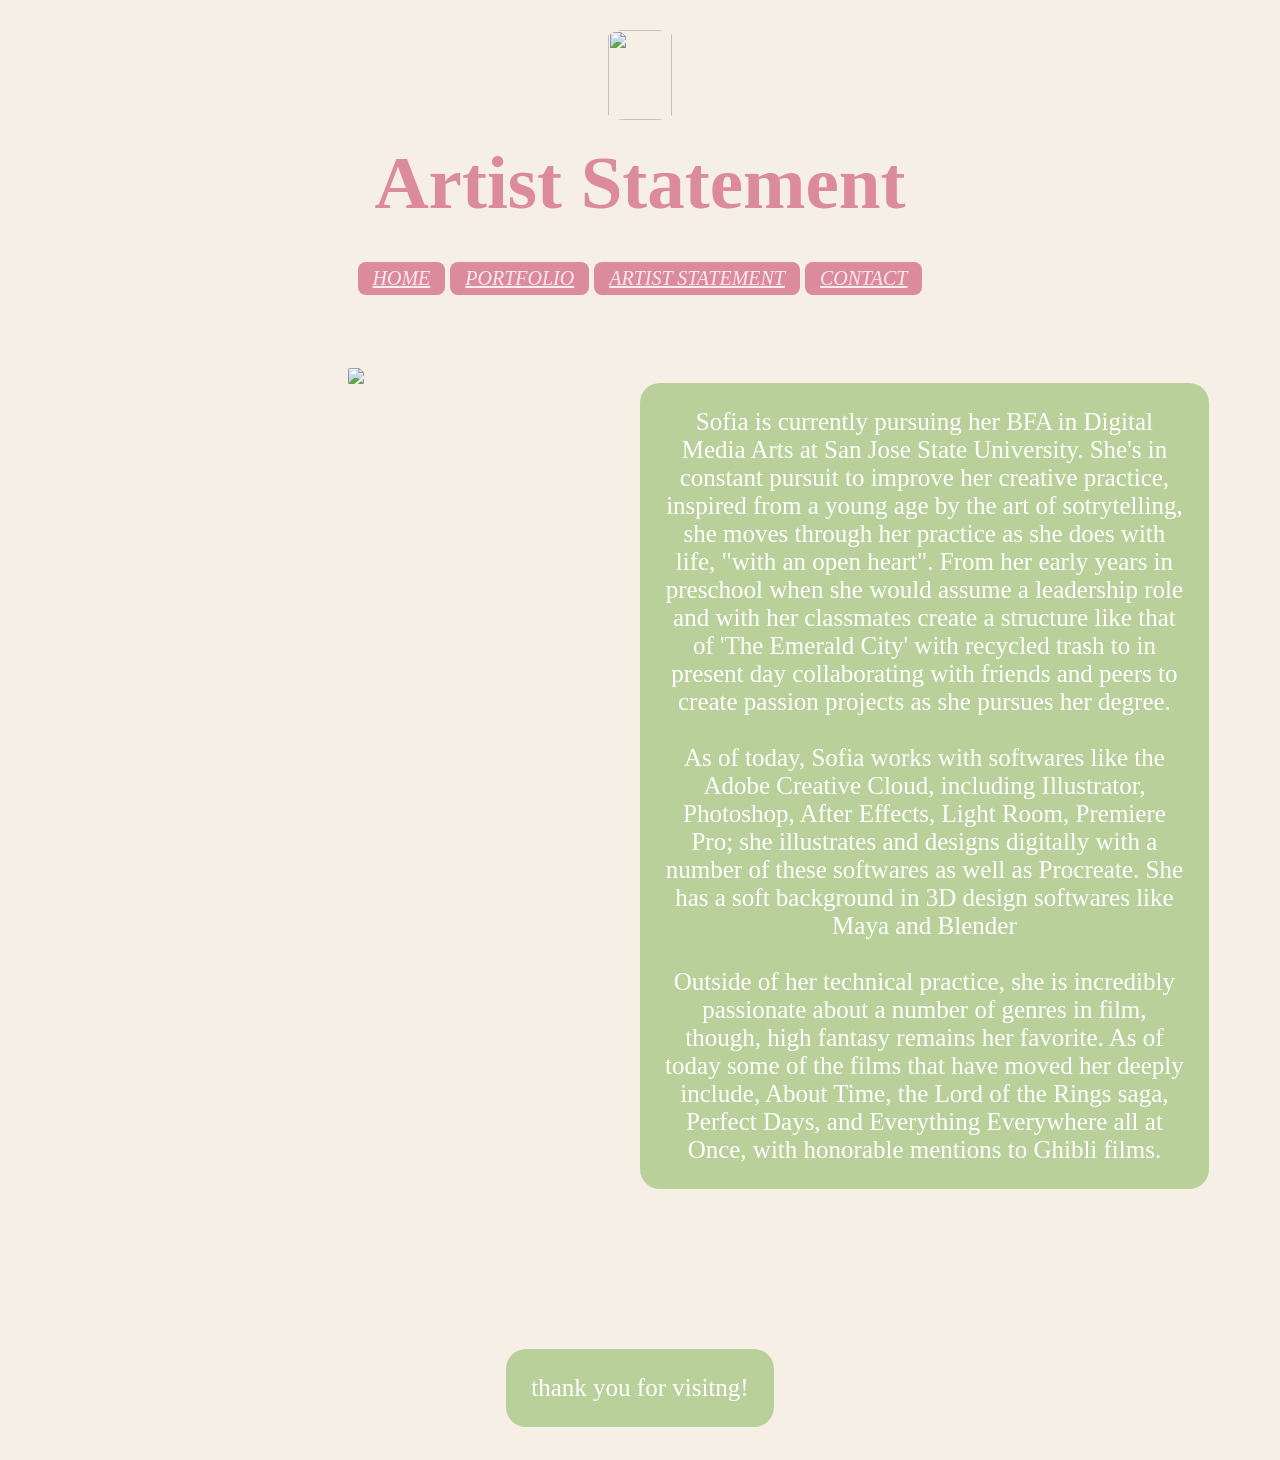
==== about.html @ cc98e788 "Add files via upload" ====
<!DOCTYPE html>
<html>
    <head>
        <link rel="stylesheet" href="Style.css">
        <link rel="icon" href="img/logo.png">

    </head>

    <div class="logo">
            <img src="img/logo.png">
        
        </div>

    <body>
       <header>
        <h1>
            Artist Statement 
        </h1>


         <br>
        </br>

         <nav>
            <a href="web-1.html" class="button"><i> HOME </i></a>
            <a href="work.html" class="button"> <i> PORTFOLIO </i></a>
            <a href="about.html" class="button"><i> ARTIST STATEMENT </i></a>
            <a href="contact.html" class="button"><i> CONTACT </i></a>
            <!-- <a href="artist-statement.html" class="button"><i> ARTIST STATEMENT </i></a> -->

        </nav>

        <div class="about-section">
            <img src="img/pfp.jpeg" class="profile-pic">

        <div class = text >
        
            <!-- <h2 class="hello">
                hello! -->
            </h2>
        <p class="text-banner">
             Sofia is currently pursuing her BFA in Digital Media Arts at San Jose State 
             University. She's in constant pursuit to improve her creative practice, inspired from a 
             young age by the art of sotrytelling, she moves through her practice as she does with life, 
             "with an open heart". From her early years 
             in preschool when she would assume a leadership role and with her classmates 
             create a structure like that of 'The Emerald City' with recycled trash to in present day collaborating 
             with friends and peers to create passion projects as she pursues her degree. 

             <br>
             <br>

             As of today, Sofia works with softwares like the Adobe Creative Cloud, including Illustrator,
             Photoshop, After Effects, Light Room, Premiere Pro; she illustrates and designs digitally with a 
             number of these softwares as well as Procreate. She has a soft background in 3D design softwares
             like Maya and Blender 

             <br>
             <br>

             Outside of her technical practice, she is incredibly passionate about a number of genres in film, though, 
             high fantasy remains her favorite. As of today some of the films that have moved her deeply include, About Time,
             the Lord of the Rings saga, Perfect Days, and Everything Everywhere all at Once, with honorable mentions to Ghibli
             films. 
            

        </p> 
    
        </div>
    
       </header>
    </body> 

     <br>
     </br>

        <p class="text-banner">
        thank you for visitng!
        </p>
</html>
---- Style.css ----
:root {
  --chocolate-brown: #371c07;
  --slight-brown: #573317;
  --faint-brown: #aa8981;
  --warm-pink: #ffcccc;
  --pale-pink: #ffeaef;
  --glow-pink: #db8b99;
  --body-font: "Bako";
}

/* -------- BUTTON ------------ */
.button{
    display: inline-block;
    font-family: 'take';
    font-weight: 100px;
    border: 6px;
    padding: 5px 15px;
    background: #db8b99;
    color: #ffeaef;
    font-size: 20px;
    border-radius: 8px;
    cursor: pointer;

    transition: all 0.3s ease;
}
.button:hover{ 
    background: #c8de9d;
    transform: translateY(-2px);
}
.button:active{
    background: #573317;
}
@font-face {
    font-family: "take";
    src: url('/fonts/take.otf')
}
/* @font-face {
    font-family: 'Love';
    src: url(fonts/Loverine.otf);
} */
@font-face {
    font-family: 'spark';
    src: url(fonts/sparkling.ttf);
}

@font-face {
    font-family: 'again';
    src: url(fonts/against.otf);
}

.hero  {
  background-size: cover;
  background-position: center;
  height: 80vh;

  display: flex;
  align-items: center;
  justify-content: center;
  text-align: center;

  position: relative;
}

.hero::before {
  content: "";
  position: absolute;
  inset: 0;
  background: rgba(0, 0, 0, 0.25);
}

.hero-text {
  position: relative;
  color: white;
}

body {
    font-family: 'Love';
    font-size: 20px;
    background-color: #f5efe6;
    background-size: 100%;
    text-align: center;
    }

.nav-bar{
        font-size: 20px;
        display: flex;
        justify-content: center;
        align-items: center;
        gap: 15px;
        margin-bottom: 30px;
        margin-top: 5px;
        flex-wrap: wrap;
    }

h1{
    text-align: center;
    font-size: 75px;
    font-family: 'spark';
    color: #db8b99;
    margin-bottom: -10px;
    
    }

h2{
    /* letter-spacing: 2px; */
    font-size: 28px;
    font-family: 'take';
    color: #db8b99;
    margin-top: 0px;
    margin-bottom: 40px;
}
h3{
  font-size: 50px;
}

.home-h3{
    text-align: center;
   text-shadow: 2px 2px 4px #57331712;
    font-size: 30px;
    font-family: 'again';
    color: #ffffff;
    margin-top: 60px;
    margin-bottom: 60px;
    
    }

p{
    font-family: "take";
    font-size: 30px;
    color: #ffffff;
    /* text-shadow: 1.5px 1.5px 2.5px #86a050;  */
    padding-right: 10%;
    padding-left: 10%;
}

img{
    width: 70%;
    height: 100%;
    border-radius: 30px;
    justify-content: center;
}
img:hover{
     /* width: 80%;  */
    transform: scale(1.05);
    transition: transform 0.9s ease;
}

.logo {
  width: 130px;
  height: 90px;
  margin: 0 auto 0 auto ;
  margin-bottom: -30px;
  margin-top: 30px;
  display: block;

}

.logo:hover {
 transform: none;
 filter: none;
}

.intro {

  background-image: url(img/bg9.jpg); 
  background-size: 100%;
  background-repeat: no-repeat;

  padding: 10px 20%;

  text-align: center;
  font-size: 80px;
  color: #ffffff;

}
/* --------- ABOUT SECTION DIV  ---------- */

.about-section {
  column-count: 2;         
  column-gap: 0%; 
  padding: 5%;
}
.profile-pic {   
  border-radius: 10%; 
  max-width: 100%; 
  height: auto;  
  box-shadow: #371c07;
  margin-top: 10px;
  margin-bottom: 15px;
}
.profile-pic:hover {
  transform: none;
  filter: none;
}


/* ------------------ GALLERY ( ART SECTION ) ------------------ */

.portfolio-section {
  margin-bottom: 3rem; 
}

.portfolio-section h1 {
  margin-bottom: 1rem;
  text-align: center; 
  display: block;
}

.gallery {
  column-count: 3;         
  column-gap: 4%; 
  padding: 0 10%;

}

.photography-gallery {
  column-count: 3;         
  column-gap: 4%; 
  padding-left: 10%;
  padding-right: 10%;

}

.photography-gallery img {
  width: 100%;
  height: 100%;
  object-fit: cover;
  border-radius: 20px;
  margin-bottom: 3rem;
  margin-bottom: 1.5rem;
} 

.gallery img {
  width: 100%;
  height: 250px;
  object-fit: cover;
  border-radius: 20px;
  margin-bottom: 3rem;
  margin-bottom: 1.5rem;
  display: block;
}

.work-h2 {
    font-family: "again";
    font-size: 200%;
    color: #db8b99;
    margin: 60px 0 20px;
}

.work-h3{
  font-family: "take";
  font-size: 110%;
  color: #db8b99;
}

/* ----- GALLERY TEXT ITEMS -------- */

.gallery-item {
  position: relative;
  overflow: hidden;

}

.gallery-item img {
  width: 100%;
  height: 100%;
  object-fit: cover;
  transition: transform .4s ease;
  border-radius: 20px;
  position: relative;
  z-index: 1;
}

.gallery-item:hover img {
  transform: scale(1.05);
}

/* Overlay layer */
.overlay {
  position: absolute;
  top: 0;
  left: 0;
  width: 100%;
  height: 100%;
  color: white;
  display: flex;
  flex-direction: column;
  justify-content: center;
  align-items: center;
  padding: 15px;
  text-align: center;

  opacity: 0;
  transition: opacity .3s ease;
  border-radius: 20px;

  background: rgba(0,0,0,0.35);
  backdrop-filter: blur(2px);
  z-index: 2;
}

.gallery-item:hover .overlay {
  opacity: 1;
  cursor: pointer;
}

.video-thumb {
    width: 100%;
    height: 100%;
    border-radius: 20px;
    object-fit: cover;
}

.video-thumb:hover {
    transform: scale(1.05);
    transition: transform 0.4s ease;
    cursor: pointer;
}

.overlay h3 {
  margin: 0 0 5px;
  font-size: 100%;
  justify-content: center;
}
.overlay p {
  font-size: 100%;
  margin: 0;
}


/* ------ TEXT BANNER + H2  ( ABOUT / CONTACT SECTION )--------  */
.text-banner {
  font-family: take;
  font-size: 25px;
  background-color: #b9d09a;   
  padding: 1em 1em;
  border-radius: 20px;
  display: inline-block;
}

.hello {
    font-size: 250%;
    margin-bottom: .5%;
}


/* ------ CONTACT ------ */

.contact-section {
  align-items: center;
  display: flex;
  flex-direction: column;
  gap: .5rem;          
  margin-top: 2rem;
}

.contact-item {
  display: flex;
  align-items: center; 
  gap: 0.75rem;        
}

.contact-icon {
  width: 50px;   
  height: 50px;
  object-fit: contain;
}

.contact-text {
    font-size: 25px;
    color: #e0a3bb;
    background-color: #ffd6e6;   
  /* padding: .5em .5em; */
  margin: 10px;
  border-radius: 20px;
  display: inline-block;  
   
}

/* ------------ HOME CARDS -------------- */

.featured {
  display: flex;
  justify-content: center;
  gap: 5px;
  padding: 30px 0%;
  flex-wrap: nowrap;
}

.card {
  width: 100%;
  height: 100%;
  text-align: center;
  transition: transform 0.3s ease;
}

.card:hover {
  transform: translateY(-8px);
}

.card-title {
  margin-top: 10px;
  font-size: 20px;
  letter-spacing: 1px;
  color: #573317;
}


/* ------- LIGHTBOX --------- */
.lightbox {
  position: fixed;
  top: 0;
  left: 0;
  width: 100%;
  height: 100%;
  background: rgba(0,0,0,0.8);

  display: none;
  align-items: center;
  justify-content: center;
  z-index: 1000;

  display: none;

}

.lightbox-content {
  display: flex;
  align-items: center;
  gap: 20px; /* space between image and description */
  max-width: 90%;
}

.lightbox-img {
  max-width: 70vw;    /* width relative to viewport */
  max-height: 80vh;
  width: auto;
  height: auto;
  border-radius: 20px;
  object-fit: contain;
  transition: transform 0.3s ease;
}

.lightbox-caption {
  max-width: 35%; 
  color: white;
  text-align: left;
  font-family: take;
  font-size: 35px;
  padding-left: 20px;
}
.close {
  position: absolute;
  top: 30px;
  right: 40px;
  font-size: 40px;
  color: white;
  cursor: pointer;
}


.lightbox-img:hover {
  transform: none;
}

.lightbox-video {
  width: 60vw;
  height: 34vw; /* 16:9 ratio */
  border-radius: 20px;
}

.video-item {
  position: relative;
}

.play-icon {
  position: absolute;
  top: 50%;
  left: 50%;
  transform: translate(-50%, -50%);
  font-size: 50px;
  color: white;
  background: rgba(0,0,0,0.5);
  border-radius: 50%;
  padding: 15px;
  pointer-events: none; /* lets clicks pass through */
}
.link-item {
  cursor: pointer;
}
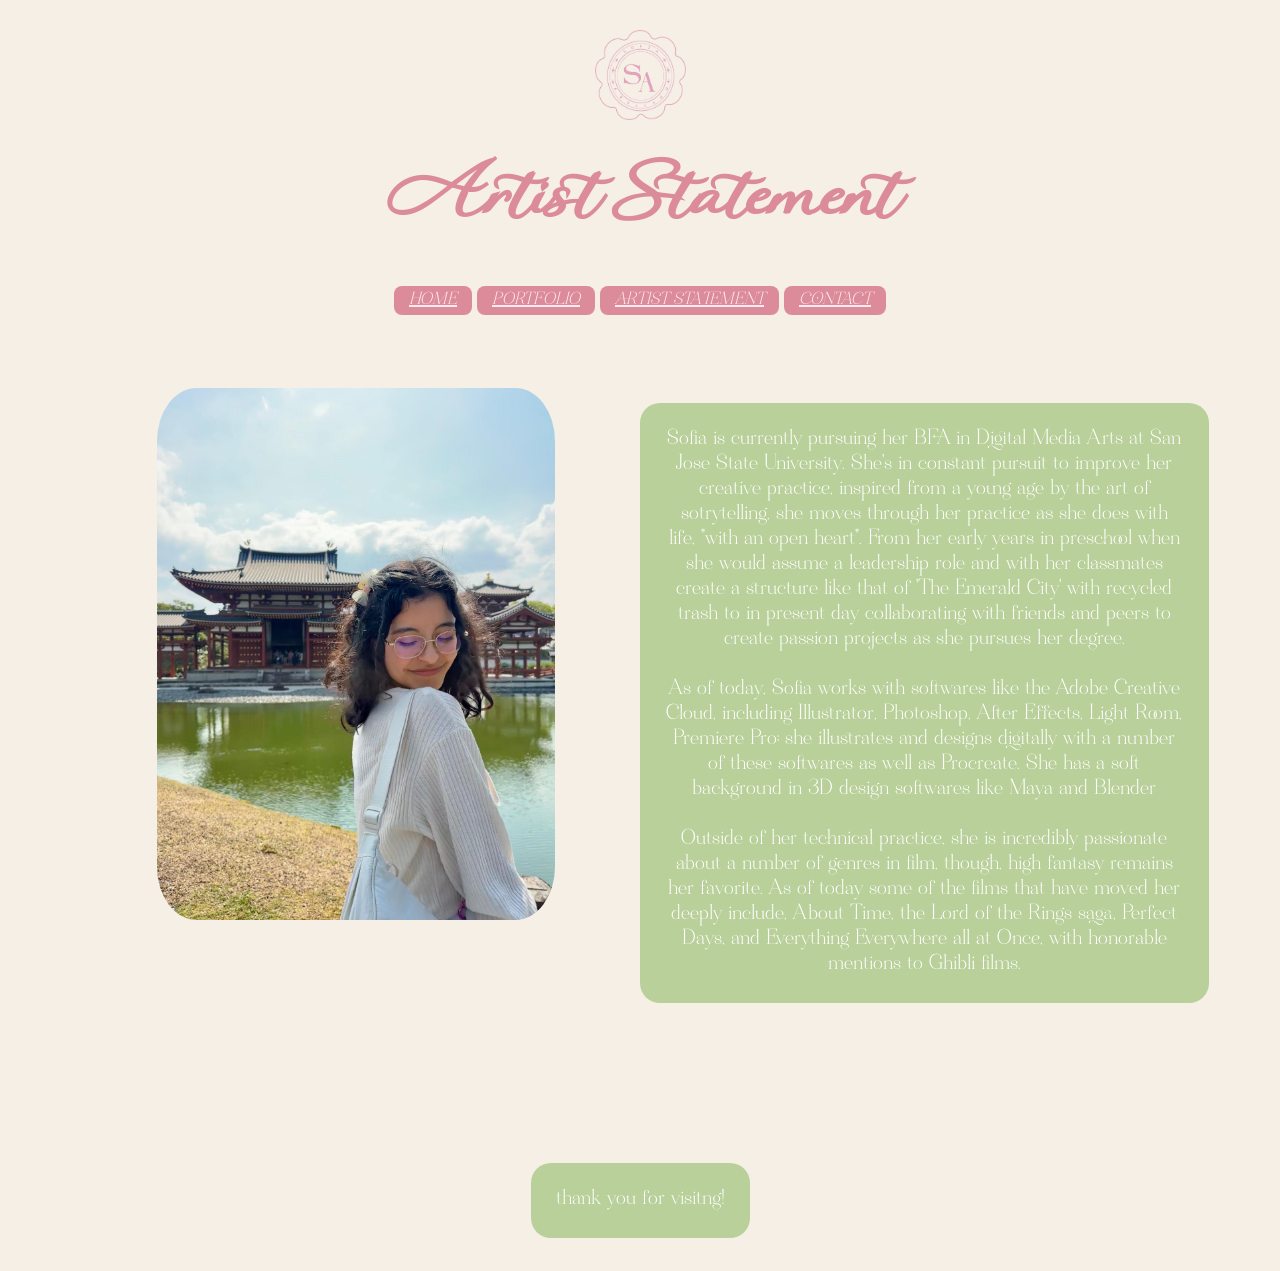
==== commit 467a6d8a: "Update about.html" ====
--- a/about.html
+++ b/about.html
@@ -1,7 +1,7 @@
 <!DOCTYPE html>
 <html>
     <head>
-        <link rel="stylesheet" href="Style.css">
+        <link rel="stylesheet" href="style.css">
         <link rel="icon" href="img/logo.png">
 
     </head>
@@ -77,4 +77,4 @@
         <p class="text-banner">
         thank you for visitng!
         </p>
-</html>+</html>
--- a/style.css
+++ b/style.css
@@ -0,0 +1,490 @@
+ :root {
+  --chocolate-brown: #371c07;
+  --slight-brown: #573317;
+  --faint-brown: #aa8981;
+  --warm-pink: #ffcccc;
+  --pale-pink: #ffeaef;
+  --glow-pink: #db8b99;
+  --body-font: "Bako";
+}
+
+/* -------- BUTTON ------------ */
+.button{
+    display: inline-block;
+    font-family: 'take';
+    font-weight: 100px;
+    border: 6px;
+    padding: 5px 15px;
+    background: #db8b99;
+    color: #ffeaef;
+    font-size: 20px;
+    border-radius: 8px;
+    cursor: pointer;
+
+    transition: all 0.3s ease;
+}
+.button:hover{ 
+    background: #c8de9d;
+    transform: translateY(-2px);
+}
+.button:active{
+    background: #573317;
+}
+@font-face {
+    font-family: "take";
+    src: url('/fonts/take.otf')
+}
+/* @font-face {
+    font-family: 'Love';
+    src: url(fonts/Loverine.otf);
+} */
+@font-face {
+    font-family: 'spark';
+    src: url(fonts/sparkling.ttf);
+}
+
+@font-face {
+    font-family: 'again';
+    src: url(fonts/against.otf);
+}
+
+.hero  {
+  background-size: cover;
+  background-position: center;
+  height: 80vh;
+
+  display: flex;
+  align-items: center;
+  justify-content: center;
+  text-align: center;
+
+  position: relative;
+}
+
+.hero::before {
+  content: "";
+  position: absolute;
+  inset: 0;
+  background: rgba(0, 0, 0, 0.25);
+}
+
+.hero-text {
+  position: relative;
+  color: white;
+}
+
+body {
+    font-family: 'Love';
+    font-size: 20px;
+    background-color: #f5efe6;
+    background-size: 100%;
+    text-align: center;
+    }
+
+.nav-bar{
+        font-size: 20px;
+        display: flex;
+        justify-content: center;
+        align-items: center;
+        gap: 15px;
+        margin-bottom: 30px;
+        margin-top: 5px;
+        flex-wrap: wrap;
+    }
+
+h1{
+    text-align: center;
+    font-size: 75px;
+    font-family: 'spark';
+    color: #db8b99;
+    margin-bottom: -10px;
+    
+    }
+
+h2{
+    /* letter-spacing: 2px; */
+    font-size: 28px;
+    font-family: 'take';
+    color: #db8b99;
+    margin-top: 0px;
+    margin-bottom: 40px;
+}
+h3{
+  font-size: 50px;
+}
+
+.home-h3{
+    text-align: center;
+   text-shadow: 2px 2px 4px #57331712;
+    font-size: 30px;
+    font-family: 'again';
+    color: #ffffff;
+    margin-top: 60px;
+    margin-bottom: 60px;
+    
+    }
+
+p{
+    font-family: "take";
+    font-size: 30px;
+    color: #ffffff;
+    /* text-shadow: 1.5px 1.5px 2.5px #86a050;  */
+    padding-right: 10%;
+    padding-left: 10%;
+}
+
+img{
+    width: 70%;
+    height: 100%;
+    border-radius: 30px;
+    justify-content: center;
+}
+img:hover{
+     /* width: 80%;  */
+    transform: scale(1.05);
+    transition: transform 0.9s ease;
+}
+
+.logo {
+  width: 130px;
+  height: 90px;
+  margin: 0 auto 0 auto ;
+  margin-bottom: -30px;
+  margin-top: 30px;
+  display: block;
+
+}
+
+.logo:hover {
+ transform: none;
+ filter: none;
+}
+
+.intro {
+
+  background-image: url(img/bg9.jpg); 
+  background-size: 100%;
+  background-repeat: no-repeat;
+
+  padding: 10px 20%;
+
+  text-align: center;
+  font-size: 80px;
+  color: #ffffff;
+
+}
+/* --------- ABOUT SECTION DIV  ---------- */
+
+.about-section {
+  column-count: 2;         
+  column-gap: 0%; 
+  padding: 5%;
+}
+.profile-pic {   
+  border-radius: 10%; 
+  max-width: 100%; 
+  height: auto;  
+  box-shadow: #371c07;
+  margin-top: 10px;
+  margin-bottom: 15px;
+}
+.profile-pic:hover {
+  transform: none;
+  filter: none;
+}
+
+
+/* ------------------ GALLERY ( ART SECTION ) ------------------ */
+
+.portfolio-section {
+  margin-bottom: 3rem; 
+}
+
+.portfolio-section h1 {
+  margin-bottom: 1rem;
+  text-align: center; 
+  display: block;
+}
+
+.gallery {
+  column-count: 3;         
+  column-gap: 4%; 
+  padding: 0 10%;
+
+}
+
+.photography-gallery {
+  column-count: 3;         
+  column-gap: 4%; 
+  padding-left: 10%;
+  padding-right: 10%;
+
+}
+
+.photography-gallery img {
+  width: 100%;
+  height: 100%;
+  object-fit: cover;
+  border-radius: 20px;
+  margin-bottom: 3rem;
+  margin-bottom: 1.5rem;
+} 
+
+.gallery img {
+  width: 100%;
+  height: 250px;
+  object-fit: cover;
+  border-radius: 20px;
+  margin-bottom: 3rem;
+  margin-bottom: 1.5rem;
+  display: block;
+}
+
+.work-h2 {
+    font-family: "again";
+    font-size: 200%;
+    color: #db8b99;
+    margin: 60px 0 20px;
+}
+
+.work-h3{
+  font-family: "take";
+  font-size: 110%;
+  color: #db8b99;
+}
+
+/* ----- GALLERY TEXT ITEMS -------- */
+
+.gallery-item {
+  position: relative;
+  overflow: hidden;
+
+}
+
+.gallery-item img {
+  width: 100%;
+  height: 100%;
+  object-fit: cover;
+  transition: transform .4s ease;
+  border-radius: 20px;
+  position: relative;
+  z-index: 1;
+}
+
+.gallery-item:hover img {
+  transform: scale(1.05);
+}
+
+/* Overlay layer */
+.overlay {
+  position: absolute;
+  top: 0;
+  left: 0;
+  width: 100%;
+  height: 100%;
+  color: white;
+  display: flex;
+  flex-direction: column;
+  justify-content: center;
+  align-items: center;
+  padding: 15px;
+  text-align: center;
+
+  opacity: 0;
+  transition: opacity .3s ease;
+  border-radius: 20px;
+
+  background: rgba(0,0,0,0.35);
+  backdrop-filter: blur(2px);
+  z-index: 2;
+}
+
+.gallery-item:hover .overlay {
+  opacity: 1;
+  cursor: pointer;
+}
+
+.video-thumb {
+    width: 100%;
+    height: 100%;
+    border-radius: 20px;
+    object-fit: cover;
+}
+
+.video-thumb:hover {
+    transform: scale(1.05);
+    transition: transform 0.4s ease;
+    cursor: pointer;
+}
+
+.overlay h3 {
+  margin: 0 0 5px;
+  font-size: 100%;
+  justify-content: center;
+}
+.overlay p {
+  font-size: 100%;
+  margin: 0;
+}
+
+
+/* ------ TEXT BANNER + H2  ( ABOUT / CONTACT SECTION )--------  */
+.text-banner {
+  font-family: take;
+  font-size: 25px;
+  background-color: #b9d09a;   
+  padding: 1em 1em;
+  border-radius: 20px;
+  display: inline-block;
+}
+
+.hello {
+    font-size: 250%;
+    margin-bottom: .5%;
+}
+
+
+/* ------ CONTACT ------ */
+
+.contact-section {
+  align-items: center;
+  display: flex;
+  flex-direction: column;
+  gap: .5rem;          
+  margin-top: 2rem;
+}
+
+.contact-item {
+  display: flex;
+  align-items: center; 
+  gap: 0.75rem;        
+}
+
+.contact-icon {
+  width: 50px;   
+  height: 50px;
+  object-fit: contain;
+}
+
+.contact-text {
+    font-size: 25px;
+    color: #e0a3bb;
+    background-color: #ffd6e6;   
+  /* padding: .5em .5em; */
+  margin: 10px;
+  border-radius: 20px;
+  display: inline-block;  
+   
+}
+
+/* ------------ HOME CARDS -------------- */
+
+.featured {
+  display: flex;
+  justify-content: center;
+  gap: 5px;
+  padding: 30px 0%;
+  flex-wrap: nowrap;
+}
+
+.card {
+  width: 100%;
+  height: 100%;
+  text-align: center;
+  transition: transform 0.3s ease;
+}
+
+.card:hover {
+  transform: translateY(-8px);
+}
+
+.card-title {
+  margin-top: 10px;
+  font-size: 20px;
+  letter-spacing: 1px;
+  color: #573317;
+}
+
+
+/* ------- LIGHTBOX --------- */
+.lightbox {
+  position: fixed;
+  top: 0;
+  left: 0;
+  width: 100%;
+  height: 100%;
+  background: rgba(0,0,0,0.8);
+
+  display: none;
+  align-items: center;
+  justify-content: center;
+  z-index: 1000;
+
+  display: none;
+
+}
+
+.lightbox-content {
+  display: flex;
+  align-items: center;
+  gap: 20px; /* space between image and description */
+  max-width: 90%;
+}
+
+.lightbox-img {
+  max-width: 70vw;    /* width relative to viewport */
+  max-height: 80vh;
+  width: auto;
+  height: auto;
+  border-radius: 20px;
+  object-fit: contain;
+  transition: transform 0.3s ease;
+}
+
+.lightbox-caption {
+  max-width: 35%; 
+  color: white;
+  text-align: left;
+  font-family: take;
+  font-size: 35px;
+  padding-left: 20px;
+}
+.close {
+  position: absolute;
+  top: 30px;
+  right: 40px;
+  font-size: 40px;
+  color: white;
+  cursor: pointer;
+}
+
+
+.lightbox-img:hover {
+  transform: none;
+}
+
+.lightbox-video {
+  width: 60vw;
+  height: 34vw; /* 16:9 ratio */
+  border-radius: 20px;
+}
+
+.video-item {
+  position: relative;
+}
+
+.play-icon {
+  position: absolute;
+  top: 50%;
+  left: 50%;
+  transform: translate(-50%, -50%);
+  font-size: 50px;
+  color: white;
+  background: rgba(0,0,0,0.5);
+  border-radius: 50%;
+  padding: 15px;
+  pointer-events: none; /* lets clicks pass through */
+}
+.link-item {
+  cursor: pointer;
+}
